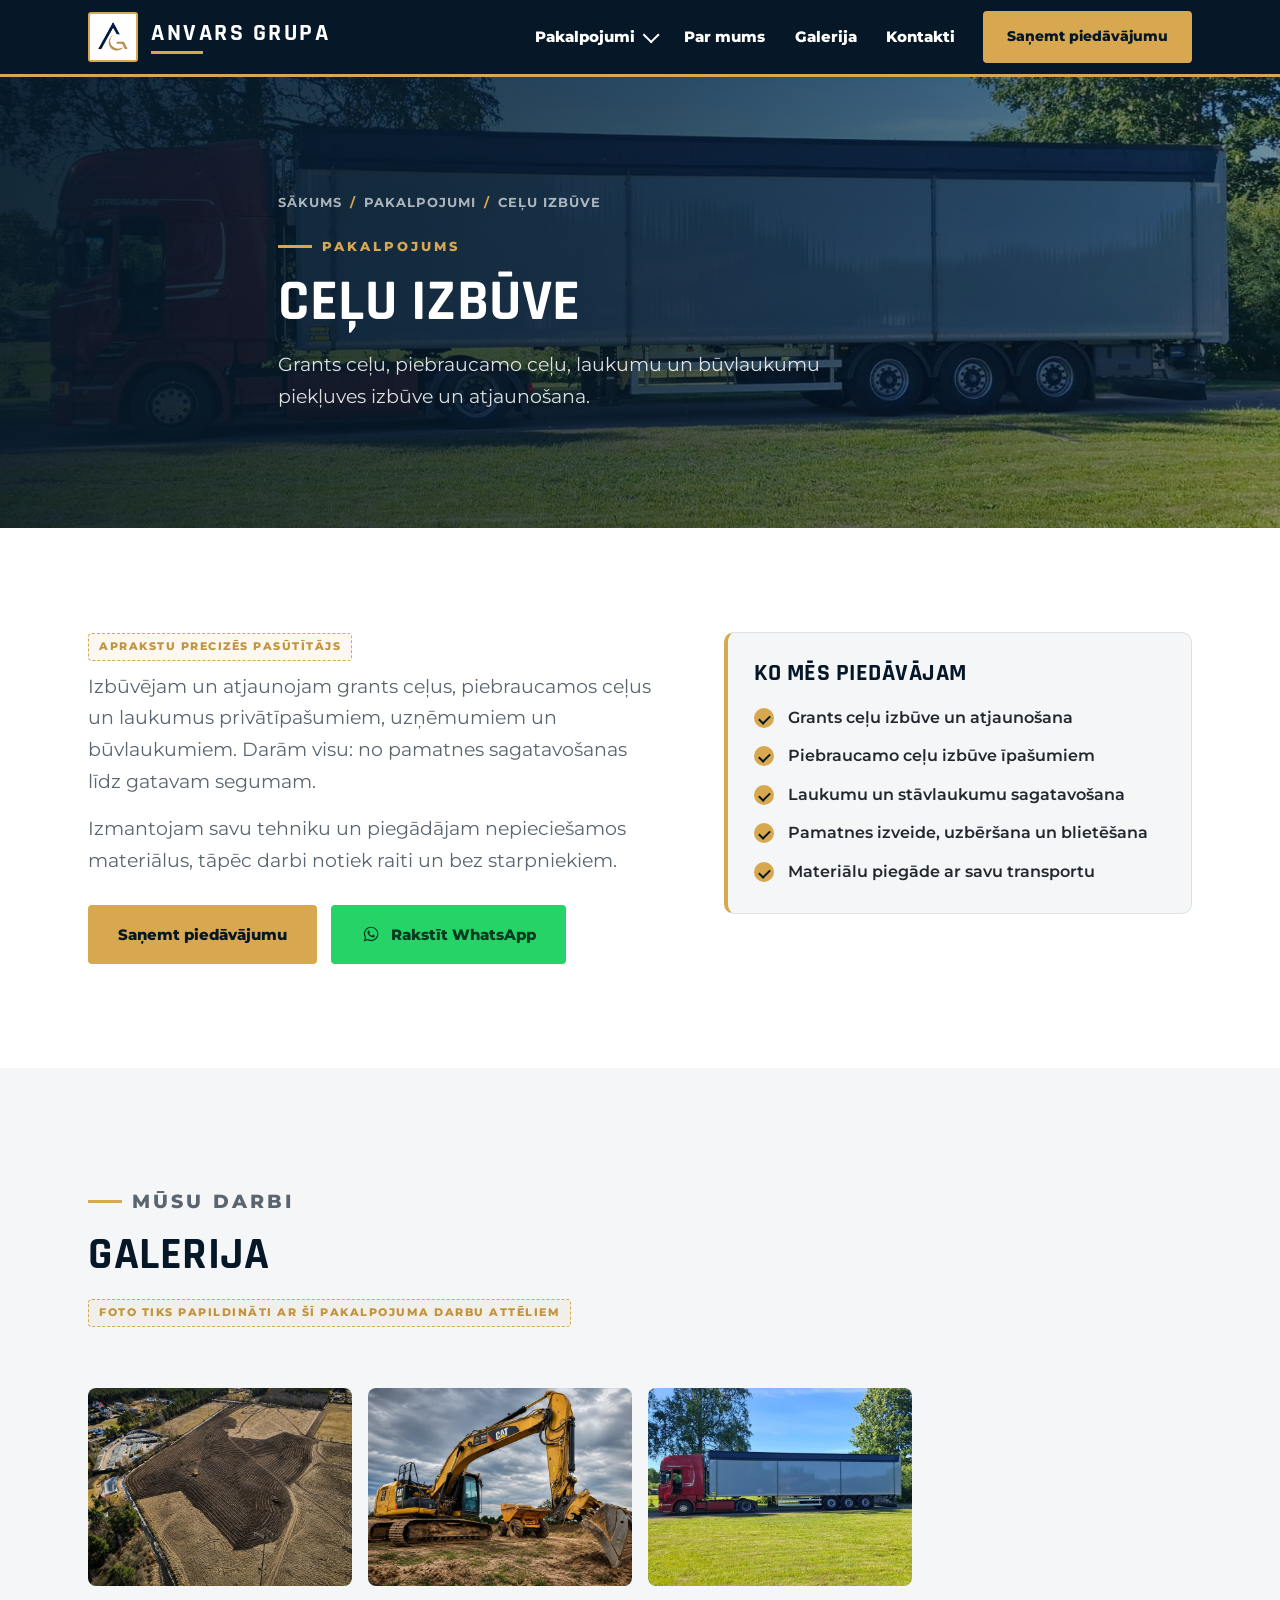
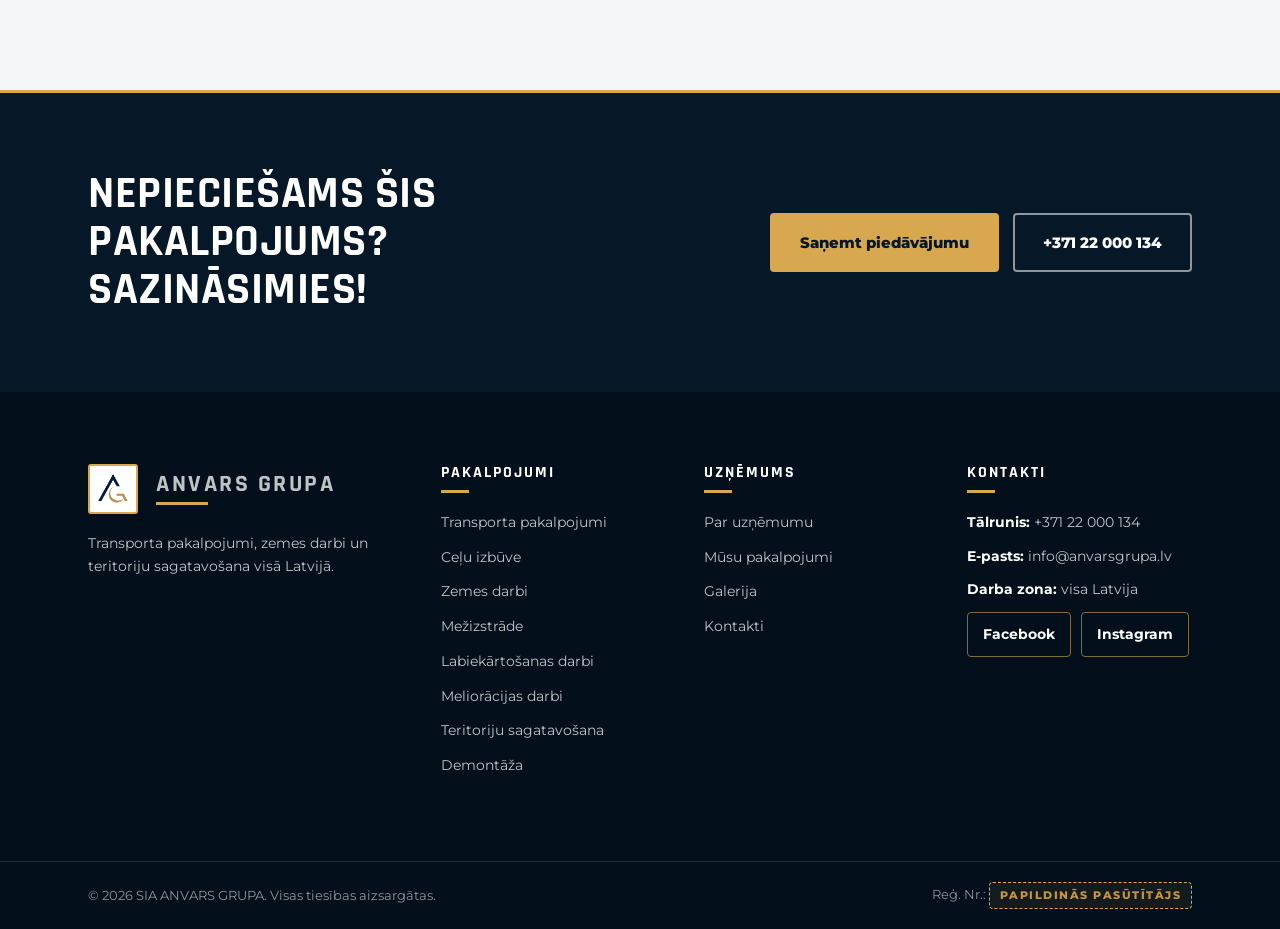
==== celu-izbuve/index.html @ 0d3af102 "Initial commit of static site" ====
<!DOCTYPE html>
<html lang="lv">
<head>
  <meta charset="UTF-8">
  <meta name="viewport" content="width=device-width, initial-scale=1.0">
  <title>Ceļu izbūve | ANVARS GRUPA</title>
  <meta name="description" content="Grants ceļu, piebraucamo ceļu, laukumu un būvlaukumu piekļuves izbūve un atjaunošana visā Latvijā. SIA ANVARS GRUPA.">

  <link rel="preconnect" href="https://fonts.googleapis.com">
  <link rel="preconnect" href="https://fonts.gstatic.com" crossorigin>
  <link href="https://fonts.googleapis.com/css2?family=Rajdhani:wght@500;600;700&family=Montserrat:wght@400;600;700;800&display=swap" rel="stylesheet">

  <link rel="stylesheet" href="../css/style.css">
  <link rel="icon" type="image/png" href="../images/opt/logo.png">
</head>
<body>

  <header class="site-header">
    <div class="container header-inner">
      <a href="../index.html" class="brand" aria-label="ANVARS GRUPA, uz sākumu">
        <span class="brand-logo-wrap">
          <img src="../images/opt/logo.png" alt="ANVARS GRUPA logotips" class="brand-logo">
        </span>
        <span class="brand-text">
          <span class="brand-name">ANVARS GRUPA</span>
          <span class="brand-line"></span>
        </span>
      </a>

      <nav class="site-nav" id="site-nav" aria-label="Galvenā navigācija">
        <ul class="nav-list">
          <li class="nav-item has-dropdown">
            <button type="button" class="nav-link dropdown-toggle" aria-expanded="false">
              Pakalpojumi <span class="chevron" aria-hidden="true"></span>
            </button>
            <ul class="dropdown">
              <li><a href="../transporta-pakalpojumi/index.html">Transporta pakalpojumi</a></li>
              <li><a href="../celu-izbuve/index.html" aria-current="page">Ceļu izbūve</a></li>
              <li><a href="../zemes-darbi/index.html">Zemes darbi</a></li>
              <li><a href="../mezizstrade/index.html">Mežizstrāde</a></li>
              <li><a href="../labiekartosanas-darbi/index.html">Labiekārtošanas darbi</a></li>
              <li><a href="../melioracijas-darbi/index.html">Meliorācijas darbi</a></li>
              <li><a href="../teritoriju-sagatavosana/index.html">Teritoriju sagatavošana</a></li>
              <li><a href="../demontaza/index.html">Demontāža</a></li>
            </ul>
          </li>
          <li class="nav-item"><a href="../index.html#par-mums" class="nav-link">Par mums</a></li>
          <li class="nav-item"><a href="../index.html#galerija" class="nav-link">Galerija</a></li>
          <li class="nav-item"><a href="../index.html#kontakti" class="nav-link">Kontakti</a></li>
          <li class="nav-item nav-cta"><a href="../index.html#kontakti" class="btn">Saņemt piedāvājumu</a></li>
        </ul>
      </nav>

      <button type="button" class="nav-toggle" aria-expanded="false" aria-controls="site-nav" aria-label="Atvērt izvēlni">
        <span class="nav-toggle-bar"></span>
        <span class="nav-toggle-bar"></span>
        <span class="nav-toggle-bar"></span>
      </button>
    </div>
  </header>


  <!-- HERO -->

  <section class="page-hero">
    <img class="page-hero-img" src="../images/opt/transports28.jpg" alt="Materiālu piegāde ceļu izbūves objektā">
    <div class="hero-overlay"></div>
    <div class="container page-hero-inner">
      <nav class="breadcrumbs" aria-label="Atrašanās vieta">
        <a href="../index.html">Sākums</a>
        <span class="sep">/</span>
        <a href="../index.html#pakalpojumi">Pakalpojumi</a>
        <span class="sep">/</span>
        <span>Ceļu izbūve</span>
      </nav>
      <p class="kicker">Pakalpojums</p>
      <h1>Ceļu izbūve</h1>
      <p class="hero-lead">Grants ceļu, piebraucamo ceļu, laukumu un būvlaukumu piekļuves izbūve un atjaunošana.</p>
    </div>
  </section>


  <!-- APRAKSTS UN PRIEKŠROCĪBAS -->

  <section class="section">
    <div class="container service-layout">
      <div class="service-text" data-reveal>
        <span class="ph-note">Aprakstu precizēs pasūtītājs</span>
          <p>Izbūvējam un atjaunojam grants ceļus, piebraucamos ceļus un laukumus privātīpašumiem, uzņēmumiem un būvlaukumiem. Darām visu: no pamatnes sagatavošanas līdz gatavam segumam.</p>
          <p>Izmantojam savu tehniku un piegādājam nepieciešamos materiālus, tāpēc darbi notiek raiti un bez starpniekiem.</p>
        <div class="hero-actions">
          <a href="../index.html#kontakti" class="btn">Saņemt piedāvājumu</a>
          <a href="https://wa.me/37122000134?text=Labdien!%20V%C4%93los%20sa%C5%86emt%20konsult%C4%81ciju%20par%20ANVARS%20GRUPA%20pakalpojumiem." class="btn btn--wa" target="_blank" rel="noopener">
            <svg viewBox="0 0 32 32" aria-hidden="true" fill="currentColor"><path d="M16.1 4.2c-6.4 0-11.6 5.2-11.6 11.5 0 2.2.6 4.2 1.7 6l-1.8 6.1 6.4-1.7c1.7 1 3.5 1.3 5.4 1.3 6.4 0 11.6-5.2 11.6-11.5S22.5 4.2 16.1 4.2zm0 21.2c-1.7 0-3.4-.5-4.8-1.3l-.4-.2-3.7 1 1-3.6-.2-.4c-1-1.6-1.4-3.4-1.4-5.2 0-5.3 4.3-9.6 9.7-9.6s9.7 4.3 9.7 9.6-4.4 9.7-9.9 9.7zm5.4-7.2c-.2-.1-1.8-.8-2-.9-.2-.1-.5-.1-.7.1-.2.4-.8 1-1 1.2-.1.2-.4.2-.6.1-.2-.1-1.2-.5-2.3-1.4-.8-.7-1.4-1.7-1.6-1.9-.1-.2 0-.5.1-.6.1-.1.2-.4.5-.5.1-.1.2-.2.4-.5.1-.1 0-.4 0-.5 0-.1-.7-1.7-1-2.3-.2-.6-.5-.5-.7-.5h-.6c-.2 0-.5.1-.7.4-.2.2-1 1-1 2.4s1 2.8 1.2 3c.1.2 2 3.2 5 4.4.7.4 1.3.5 1.7.6.7.2 1.3.1 1.8.1.6-.1 1.8-.7 2-1.4.2-.7.2-1.3.2-1.4-.1-.1-.4-.2-.6-.3z"/></svg>
            Rakstīt WhatsApp
          </a>
        </div>
      </div>

      <aside class="benefit-panel" data-reveal style="--reveal-delay: 0.12s">
        <h3>Ko mēs piedāvājam</h3>
        <ul class="benefit-list">
            <li>Grants ceļu izbūve un atjaunošana</li>
            <li>Piebraucamo ceļu izbūve īpašumiem</li>
            <li>Laukumu un stāvlaukumu sagatavošana</li>
            <li>Pamatnes izveide, uzbēršana un blietēšana</li>
            <li>Materiālu piegāde ar savu transportu</li>
        </ul>
      </aside>
    </div>
  </section>


  <!-- GALERIJA -->

  <section class="section section--light">
    <div class="container">
      <div class="section-head" data-reveal>
        <p class="kicker">Mūsu darbi</p>
        <h2>Galerija</h2>
        <p><span class="ph-note">Foto tiks papildināti ar šī pakalpojuma darbu attēliem</span></p>
      </div>
      <div class="gallery-grid" data-reveal>
        <button type="button" class="gallery-item" data-full="../images/opt/sagatavosana1.jpg">
          <img src="../images/opt/sagatavosana1-thumb.jpg" alt="Ceļu izbūve, darbu piemērs" loading="lazy">
        </button>
        <button type="button" class="gallery-item" data-full="../images/opt/raksana1.jpg">
          <img src="../images/opt/raksana1-thumb.jpg" alt="Ceļu izbūve, darbu piemērs" loading="lazy">
        </button>
        <button type="button" class="gallery-item" data-full="../images/opt/transports28.jpg">
          <img src="../images/opt/transports28-thumb.jpg" alt="Ceļu izbūve, darbu piemērs" loading="lazy">
        </button>
      </div>
    </div>
  </section>


  <!-- CTA -->

  <section class="cta-band">
    <div class="container cta-inner">
      <h2>Nepieciešams šis pakalpojums? Sazināsimies!</h2>
      <div class="hero-actions">
        <a href="../index.html#kontakti" class="btn">Saņemt piedāvājumu</a>
        <a href="tel:+37122000134" class="btn btn--outline">+371&nbsp;22&nbsp;000&nbsp;134</a>
      </div>
    </div>
  </section>


  <footer class="site-footer">
    <div class="container footer-grid">

      <div class="footer-col footer-brand">
        <a href="../index.html" class="brand" aria-label="ANVARS GRUPA, uz sākumu">
          <span class="brand-logo-wrap">
            <img src="../images/opt/logo.png" alt="ANVARS GRUPA logotips" class="brand-logo">
          </span>
          <span class="brand-text">
            <span class="brand-name">ANVARS GRUPA</span>
            <span class="brand-line"></span>
          </span>
        </a>
        <p>Transporta pakalpojumi, zemes darbi un teritoriju sagatavošana visā Latvijā.</p>
      </div>

      <div class="footer-col">
        <h3>Pakalpojumi</h3>
        <a href="../transporta-pakalpojumi/index.html">Transporta pakalpojumi</a>
        <a href="../celu-izbuve/index.html">Ceļu izbūve</a>
        <a href="../zemes-darbi/index.html">Zemes darbi</a>
        <a href="../mezizstrade/index.html">Mežizstrāde</a>
        <a href="../labiekartosanas-darbi/index.html">Labiekārtošanas darbi</a>
        <a href="../melioracijas-darbi/index.html">Meliorācijas darbi</a>
        <a href="../teritoriju-sagatavosana/index.html">Teritoriju sagatavošana</a>
        <a href="../demontaza/index.html">Demontāža</a>
      </div>

      <div class="footer-col">
        <h3>Uzņēmums</h3>
        <a href="../index.html#par-mums">Par uzņēmumu</a>
        <a href="../index.html#pakalpojumi">Mūsu pakalpojumi</a>
        <a href="../index.html#galerija">Galerija</a>
        <a href="../index.html#kontakti">Kontakti</a>
      </div>

      <div class="footer-col">
        <h3>Kontakti</h3>
        <p><strong>Tālrunis:</strong> <a href="tel:+37122000134">+371&nbsp;22&nbsp;000&nbsp;134</a></p>
        <p><strong>E-pasts:</strong> <a href="mailto:info@anvarsgrupa.lv">info@anvarsgrupa.lv</a></p>
        <p><strong>Darba zona:</strong> visa Latvija</p>
        <div class="social-links">
          <a href="https://www.facebook.com/" target="_blank" rel="noopener">Facebook</a>
          <a href="https://www.instagram.com/" target="_blank" rel="noopener">Instagram</a>
        </div>
      </div>

    </div>

    <div class="footer-bottom">
      <div class="container footer-bottom-inner">
        <p>© <span data-year>2026</span> SIA ANVARS GRUPA. Visas tiesības aizsargātas.</p>
        <p>Reģ. Nr.: <span class="ph-note">Papildinās pasūtītājs</span></p>
      </div>
    </div>
  </footer>

  <script src="../js/main.js" defer></script>
</body>
</html>
---- css/style.css ----
/* =====================================================
   ANVARS GRUPA — stils v2 (2026, 1. iterācija)
   Mobilais vispirms; brekpointi: 640px, 900px, 1200px
   ===================================================== */

/* =====================================================
   1. MAINĪGIE UN PAMATA UZSTĀDĪJUMI
   ===================================================== */

:root {
  --blue: #061827;
  --blue-800: #0a2236;
  --blue-700: #0e2c46;
  --dark-blue: #03101b;
  --blue-rgb: 6, 24, 39;
  --yellow: #d7a84f;
  --yellow-dark: #c2943f;
  --yellow-rgb: 215, 168, 79;
  --white: #ffffff;
  --text: #22282e;
  --text-muted: #5b6570;
  --light-bg: #f4f6f7;
  --border: #dde2e6;
  --wa-green: #25d366;

  --font-display: "Rajdhani", Arial, sans-serif;
  --font-body: "Montserrat", Arial, sans-serif;

  --fs-h1: clamp(2.3rem, 1.4rem + 4.5vw, 4.4rem);
  --fs-h2: clamp(1.7rem, 1.2rem + 2.4vw, 2.8rem);
  --fs-h3: clamp(1.15rem, 1rem + 0.8vw, 1.5rem);
  --fs-lead: clamp(1rem, 0.95rem + 0.35vw, 1.2rem);

  --space-section: clamp(64px, 5vw + 40px, 110px);
  --header-h: 74px;
  --radius: 10px;
  --shadow-card: 0 10px 30px rgba(6, 24, 39, 0.12);
  --shadow-card-hover: 0 18px 44px rgba(6, 24, 39, 0.22);
  --ease: cubic-bezier(0.22, 0.7, 0.3, 1);
}

* {
  margin: 0;
  padding: 0;
  box-sizing: border-box;
}

html {
  scroll-behavior: smooth;
  scroll-padding-top: calc(var(--header-h) + 12px);
}

body {
  font-family: var(--font-body);
  color: var(--text);
  background: var(--white);
  line-height: 1.65;
  -webkit-font-smoothing: antialiased;
}

body.menu-locked {
  overflow: hidden;
}

img,
video {
  max-width: 100%;
  display: block;
}

a {
  text-decoration: none;
  color: inherit;
}

button {
  font-family: inherit;
  cursor: pointer;
}

h1, h2, h3, h4 {
  font-family: var(--font-display);
  line-height: 1.08;
  text-transform: uppercase;
  letter-spacing: 0.5px;
  font-weight: 700;
}

.container {
  width: 100%;
  max-width: 1200px;
  margin-inline: auto;
  padding-inline: clamp(20px, 5vw, 48px);
}

/* Sadaļu kopīgais ritms */

.section {
  padding-block: var(--space-section);
}

.section--light {
  background: var(--light-bg);
}

.section--dark {
  background: var(--blue);
  color: var(--white);
}

.section-head {
  max-width: 720px;
  margin-bottom: clamp(34px, 4vw, 56px);
}

.section-head.center {
  margin-inline: auto;
  text-align: center;
}

.kicker {
  display: inline-flex;
  align-items: center;
  gap: 10px;
  color: var(--yellow);
  font-weight: 800;
  font-size: 0.8rem;
  text-transform: uppercase;
  letter-spacing: 3px;
  margin-bottom: 14px;
}

.kicker::before {
  content: "";
  width: 34px;
  height: 3px;
  background: var(--yellow);
  flex-shrink: 0;
}

.section-head.center .kicker::after {
  content: "";
  width: 34px;
  height: 3px;
  background: var(--yellow);
  flex-shrink: 0;
}

.section-head h2 {
  font-size: var(--fs-h2);
  color: var(--blue);
}

.section--dark .section-head h2 {
  color: var(--white);
}

.section-head p {
  margin-top: 14px;
  color: var(--text-muted);
  font-size: var(--fs-lead);
}

.section--dark .section-head p {
  color: rgba(255, 255, 255, 0.75);
}

/* Vietturis — teksts, ko aizstās ar gala saturu */

.ph-note {
  display: inline-block;
  border: 1px dashed var(--yellow);
  color: var(--yellow-dark);
  background: rgba(var(--yellow-rgb), 0.08);
  font-size: 0.68rem;
  font-weight: 800;
  letter-spacing: 1.5px;
  text-transform: uppercase;
  padding: 4px 10px;
  border-radius: 4px;
  margin-bottom: 10px;
}

.section--dark .ph-note {
  color: var(--yellow);
}


/* =====================================================
   2. POGAS
   ===================================================== */

.btn {
  display: inline-flex;
  align-items: center;
  justify-content: center;
  gap: 10px;
  background: var(--yellow);
  color: var(--blue);
  font-weight: 800;
  font-size: 0.95rem;
  padding: 15px 28px;
  border: 2px solid var(--yellow);
  border-radius: 4px;
  transition: background 0.25s var(--ease), border-color 0.25s var(--ease),
    color 0.25s var(--ease), transform 0.25s var(--ease);
}

.btn:hover {
  background: var(--yellow-dark);
  border-color: var(--yellow-dark);
  transform: translateY(-2px);
}

.btn--outline {
  background: transparent;
  color: var(--white);
  border-color: rgba(255, 255, 255, 0.55);
}

.btn--outline:hover {
  background: rgba(255, 255, 255, 0.1);
  border-color: var(--white);
  color: var(--white);
}

.btn--wa {
  background: var(--wa-green);
  border-color: var(--wa-green);
  color: #063b22;
}

.btn--wa:hover {
  background: #1fbd5a;
  border-color: #1fbd5a;
}

.btn svg {
  width: 20px;
  height: 20px;
  flex-shrink: 0;
}


/* =====================================================
   3. GALVENE UN NAVIGĀCIJA
   ===================================================== */

.site-header {
  position: sticky;
  top: 0;
  z-index: 900;
  background: var(--blue);
  border-bottom: 3px solid var(--yellow);
  transition: box-shadow 0.3s var(--ease);
}

.site-header.is-scrolled {
  box-shadow: 0 10px 30px rgba(3, 16, 27, 0.45);
}

.header-inner {
  display: flex;
  align-items: center;
  justify-content: space-between;
  gap: 20px;
  min-height: var(--header-h);
}

.brand {
  display: flex;
  align-items: center;
  gap: 13px;
  color: var(--white);
  flex-shrink: 0;
}

.brand-logo-wrap {
  width: 50px;
  height: 50px;
  background: var(--white);
  border: 2px solid var(--yellow);
  border-radius: 3px;
  padding: 6px;
  display: flex;
  align-items: center;
  justify-content: center;
  flex-shrink: 0;
}

.brand-logo {
  width: 100%;
  height: 100%;
  object-fit: contain;
}

.brand-text {
  display: flex;
  flex-direction: column;
  line-height: 1;
}

.brand-name {
  font-family: var(--font-display);
  font-weight: 700;
  font-size: clamp(1.2rem, 4vw, 1.5rem);
  letter-spacing: 2.5px;
  white-space: nowrap;
}

.brand-line {
  width: 52px;
  height: 3px;
  background: var(--yellow);
  margin-top: 6px;
  transition: width 0.3s var(--ease);
}

.brand:hover .brand-line {
  width: 100%;
}

/* Hamburgera poga (redzama tikai mobilajā) */

.nav-toggle {
  display: inline-flex;
  flex-direction: column;
  justify-content: center;
  gap: 6px;
  width: 48px;
  height: 48px;
  padding: 12px 10px;
  background: transparent;
  border: 2px solid rgba(255, 255, 255, 0.25);
  border-radius: 4px;
}

.nav-toggle-bar {
  display: block;
  width: 100%;
  height: 2.5px;
  background: var(--white);
  border-radius: 2px;
  transition: transform 0.3s var(--ease), opacity 0.2s;
}

.nav-toggle[aria-expanded="true"] .nav-toggle-bar:nth-child(1) {
  transform: translateY(8.5px) rotate(45deg);
}

.nav-toggle[aria-expanded="true"] .nav-toggle-bar:nth-child(2) {
  opacity: 0;
}

.nav-toggle[aria-expanded="true"] .nav-toggle-bar:nth-child(3) {
  transform: translateY(-8.5px) rotate(-45deg);
}

/* Navigācija — mobilajā: pilnekrāna panelis zem galvenes */

.site-nav {
  position: fixed;
  inset: var(--header-h) 0 0 0;
  background: var(--dark-blue);
  padding: 28px clamp(20px, 6vw, 48px) 48px;
  overflow-y: auto;
  transform: translateX(100%);
  visibility: hidden;
  transition: transform 0.35s var(--ease), visibility 0.35s;
  z-index: 890;
}

.site-nav.is-open {
  transform: translateX(0);
  visibility: visible;
}

.nav-list {
  list-style: none;
  display: flex;
  flex-direction: column;
}

.nav-item {
  border-bottom: 1px solid rgba(255, 255, 255, 0.1);
}

.nav-link {
  display: flex;
  align-items: center;
  justify-content: space-between;
  width: 100%;
  padding: 17px 2px;
  background: none;
  border: none;
  color: var(--white);
  font-family: var(--font-body);
  font-weight: 800;
  font-size: 1rem;
  text-align: left;
  transition: color 0.2s;
}

.nav-link:hover {
  color: var(--yellow);
}

.dropdown-toggle .chevron {
  width: 12px;
  height: 12px;
  border-right: 2.5px solid currentColor;
  border-bottom: 2.5px solid currentColor;
  transform: rotate(45deg) translateY(-3px);
  transition: transform 0.25s var(--ease);
  flex-shrink: 0;
}

.nav-item.is-open > .dropdown-toggle .chevron {
  transform: rotate(225deg) translateY(-2px);
}

.dropdown {
  list-style: none;
  overflow: hidden;
  max-height: 0;
  transition: max-height 0.35s var(--ease);
}

.nav-item.is-open > .dropdown {
  max-height: 620px;
}

.dropdown a {
  display: block;
  padding: 12px 16px;
  color: rgba(255, 255, 255, 0.82);
  font-size: 0.92rem;
  font-weight: 600;
  border-left: 2px solid rgba(var(--yellow-rgb), 0.4);
  margin-left: 4px;
  transition: color 0.2s, border-color 0.2s, background 0.2s;
}

.dropdown a:hover {
  color: var(--yellow);
  border-left-color: var(--yellow);
}

.nav-cta {
  border-bottom: none;
  padding-top: 24px;
}

.nav-cta .btn {
  width: 100%;
}

/* Navigācija — darbvirsmas versija */

@media (min-width: 900px) {
  .nav-toggle {
    display: none;
  }

  .site-nav {
    position: static;
    inset: auto;
    background: none;
    padding: 0;
    overflow: visible;
    transform: none;
    visibility: visible;
    transition: none;
  }

  .nav-list {
    flex-direction: row;
    align-items: center;
    gap: clamp(14px, 2vw, 30px);
  }

  .nav-item {
    border-bottom: none;
    position: relative;
  }

  .nav-link {
    width: auto;
    padding: 10px 2px;
    font-size: 0.93rem;
    gap: 8px;
    position: relative;
  }

  .nav-link::after {
    content: "";
    position: absolute;
    left: 0;
    bottom: 2px;
    width: 100%;
    height: 2px;
    background: var(--yellow);
    transform: scaleX(0);
    transform-origin: left;
    transition: transform 0.25s var(--ease);
  }

  .nav-link:hover::after,
  .nav-item.is-open > .nav-link::after {
    transform: scaleX(1);
  }

  .dropdown {
    position: absolute;
    top: calc(100% + 10px);
    left: -18px;
    min-width: 280px;
    max-height: none;
    background: var(--blue-800);
    border-top: 3px solid var(--yellow);
    border-radius: 0 0 var(--radius) var(--radius);
    box-shadow: 0 22px 44px rgba(3, 16, 27, 0.45);
    padding: 10px 0;
    opacity: 0;
    visibility: hidden;
    transform: translateY(8px);
    transition: opacity 0.22s var(--ease), transform 0.22s var(--ease), visibility 0.22s;
    overflow: visible;
  }

  .nav-item.is-open > .dropdown,
  .nav-item:hover > .dropdown,
  .nav-item:focus-within > .dropdown {
    opacity: 1;
    visibility: visible;
    transform: translateY(0);
  }

  .dropdown a {
    padding: 11px 22px;
    margin: 0;
    border-left: 3px solid transparent;
    white-space: nowrap;
  }

  .dropdown a:hover {
    background: rgba(var(--yellow-rgb), 0.12);
  }

  .nav-cta {
    padding-top: 0;
  }

  .nav-cta .btn {
    width: auto;
    padding: 12px 22px;
    font-size: 0.88rem;
  }
}


/* =====================================================
   4. SĀKUMLAPAS HERO
   ===================================================== */

.hero {
  position: relative;
  min-height: calc(100svh - var(--header-h));
  display: flex;
  align-items: center;
  background: var(--blue);
  color: var(--white);
  overflow: hidden;
}

.hero-media {
  position: absolute;
  inset: 0;
  width: 100%;
  height: 100%;
  object-fit: cover;
  z-index: 1;
}

.hero-overlay {
  position: absolute;
  inset: 0;
  z-index: 2;
  background:
    linear-gradient(
      100deg,
      rgba(var(--blue-rgb), 0.93) 0%,
      rgba(var(--blue-rgb), 0.72) 48%,
      rgba(var(--blue-rgb), 0.42) 100%
    );
}

.hero-inner {
  position: relative;
  z-index: 3;
  padding-block: clamp(70px, 10vh, 130px);
}

.hero-content {
  max-width: 780px;
}

.hero h1 {
  font-size: var(--fs-h1);
  margin: 6px 0 20px;
}

.hero h1 .accent {
  color: var(--yellow);
}

.hero-lead {
  font-size: var(--fs-lead);
  max-width: 560px;
  color: rgba(255, 255, 255, 0.86);
  margin-bottom: 34px;
}

.hero-actions {
  display: flex;
  flex-wrap: wrap;
  gap: 14px;
}

/* Ritināšanas norāde */

.hero-scroll {
  position: absolute;
  left: 50%;
  bottom: 26px;
  transform: translateX(-50%);
  z-index: 3;
  width: 26px;
  height: 42px;
  border: 2px solid rgba(255, 255, 255, 0.5);
  border-radius: 14px;
  display: none;
}

.hero-scroll::after {
  content: "";
  position: absolute;
  left: 50%;
  top: 8px;
  width: 4px;
  height: 8px;
  margin-left: -2px;
  border-radius: 2px;
  background: var(--yellow);
  animation: scroll-hint 1.8s infinite var(--ease);
}

@keyframes scroll-hint {
  0% { transform: translateY(0); opacity: 1; }
  70% { transform: translateY(14px); opacity: 0; }
  100% { transform: translateY(0); opacity: 0; }
}

@media (min-width: 900px) {
  .hero-scroll {
    display: block;
  }
}


/* =====================================================
   5. STATISTIKAS JOSLA
   ===================================================== */

.stats-band {
  background: var(--dark-blue);
  color: var(--white);
  border-top: 1px solid rgba(255, 255, 255, 0.06);
}

.stats-grid {
  display: grid;
  grid-template-columns: repeat(2, 1fr);
  gap: 30px 20px;
  padding-block: clamp(38px, 5vw, 60px);
}

.stat {
  text-align: center;
  position: relative;
}

.stat-num {
  display: block;
  font-family: var(--font-display);
  font-weight: 700;
  font-size: clamp(2.1rem, 1.6rem + 2.4vw, 3.4rem);
  color: var(--yellow);
  line-height: 1;
}

.stat-label {
  display: block;
  margin-top: 10px;
  font-size: 0.82rem;
  font-weight: 700;
  line-height: 1.4;
  text-transform: uppercase;
  letter-spacing: 1.6px;
  color: rgba(255, 255, 255, 0.7);
}

/* Viettura zīmīte savā rindā zem paraksta, nevis tam blakus */

.stat-label .ph-note {
  display: block;
  width: fit-content;
  margin: 10px auto 0;
}

@media (min-width: 900px) {
  .stats-grid {
    grid-template-columns: repeat(4, 1fr);
  }

  .stat + .stat::before {
    content: "";
    position: absolute;
    left: -10px;
    top: 6px;
    bottom: 6px;
    width: 1px;
    background: rgba(255, 255, 255, 0.12);
  }
}


/* =====================================================
   6. PAKALPOJUMU KARTĪTES
   ===================================================== */

.services-grid {
  display: grid;
  grid-template-columns: 1fr;
  gap: 26px;
}

@media (min-width: 640px) {
  .services-grid {
    grid-template-columns: repeat(2, 1fr);
  }
}

@media (min-width: 1200px) {
  .services-grid {
    grid-template-columns: repeat(4, 1fr);
  }
}

.service-card {
  position: relative;
  display: flex;
  flex-direction: column;
  background: var(--white);
  border: 1px solid var(--border);
  border-radius: var(--radius);
  overflow: hidden;
  box-shadow: var(--shadow-card);
  transition: transform 0.3s var(--ease), box-shadow 0.3s var(--ease),
    border-color 0.3s var(--ease);
}

.service-card:hover {
  transform: translateY(-6px);
  box-shadow: var(--shadow-card-hover);
  border-color: rgba(var(--yellow-rgb), 0.7);
}

.card-media {
  position: relative;
  aspect-ratio: 16 / 10;
  overflow: hidden;
  background: var(--blue-800);
}

.card-media img {
  width: 100%;
  height: 100%;
  object-fit: cover;
  transition: transform 0.45s var(--ease), filter 0.45s var(--ease);
  filter: saturate(0.95) brightness(0.94);
}

.service-card:hover .card-media img {
  transform: scale(1.06);
  filter: saturate(1.05) brightness(1);
}

.card-num {
  position: absolute;
  top: 10px;
  left: 14px;
  z-index: 2;
  font-family: var(--font-display);
  font-weight: 700;
  font-size: 1rem;
  letter-spacing: 2px;
  color: var(--white);
  background: rgba(var(--blue-rgb), 0.72);
  border-left: 3px solid var(--yellow);
  padding: 4px 10px;
  border-radius: 3px;
}

.card-body {
  display: flex;
  flex-direction: column;
  flex: 1;
  padding: 22px 22px 24px;
}

.card-body h3 {
  font-size: var(--fs-h3);
  color: var(--blue);
  margin-bottom: 10px;
}

.card-body p {
  font-size: 0.92rem;
  color: var(--text-muted);
  margin-bottom: 18px;
}

.card-link {
  margin-top: auto;
  display: inline-flex;
  align-items: center;
  gap: 8px;
  width: fit-content;
  font-weight: 800;
  font-size: 0.88rem;
  text-transform: uppercase;
  letter-spacing: 1px;
  color: var(--blue);
  border-bottom: 2px solid var(--yellow);
  padding-bottom: 4px;
  transition: color 0.2s, gap 0.25s var(--ease);
}

.card-link .arrow {
  transition: transform 0.25s var(--ease);
}

.service-card:hover .card-link {
  color: var(--yellow-dark);
}

.service-card:hover .card-link .arrow {
  transform: translateX(4px);
}

/* Kartītes saite pāri visai kartītei */

.card-cover-link {
  position: absolute;
  inset: 0;
  z-index: 3;
}


/* =====================================================
   7. PROCESS — KĀ MĒS STRĀDĀJAM
   ===================================================== */

.process-grid {
  display: grid;
  grid-template-columns: 1fr;
  gap: 34px;
  counter-reset: step;
}

@media (min-width: 900px) {
  .process-grid {
    grid-template-columns: repeat(3, 1fr);
    gap: 44px;
  }
}

.process-step {
  position: relative;
  padding-top: 18px;
}

.step-num {
  font-family: var(--font-display);
  font-weight: 700;
  font-size: clamp(3rem, 2.4rem + 2.5vw, 4.6rem);
  line-height: 1;
  color: transparent;
  -webkit-text-stroke: 2px rgba(var(--yellow-rgb), 0.85);
  display: block;
  margin-bottom: 12px;
}

.process-step h3 {
  font-size: var(--fs-h3);
  color: var(--white);
  margin-bottom: 10px;
}

.process-step p {
  color: rgba(255, 255, 255, 0.72);
  font-size: 0.94rem;
}


/* =====================================================
   8. PAR MUMS
   ===================================================== */

.about-grid {
  display: grid;
  grid-template-columns: 1fr;
  gap: 40px;
  align-items: center;
}

@media (min-width: 900px) {
  .about-grid {
    grid-template-columns: 1.05fr 0.95fr;
    gap: 64px;
  }
}

.about-text h2 {
  font-size: var(--fs-h2);
  color: var(--blue);
  margin-bottom: 18px;
}

.about-text p {
  margin-bottom: 16px;
  color: var(--text-muted);
  font-size: var(--fs-lead);
}

.about-points {
  list-style: none;
  margin-top: 22px;
  display: grid;
  gap: 12px;
}

.about-points li,
.benefit-list li {
  position: relative;
  padding-left: 34px;
  font-weight: 600;
  font-size: 0.97rem;
}

.about-points li::before,
.benefit-list li::before {
  content: "";
  position: absolute;
  left: 0;
  top: 3px;
  width: 20px;
  height: 20px;
  border-radius: 50%;
  background: var(--yellow);
}

.about-points li::after,
.benefit-list li::after {
  content: "";
  position: absolute;
  left: 7px;
  top: 8px;
  width: 5px;
  height: 9px;
  border-right: 2.5px solid var(--blue);
  border-bottom: 2.5px solid var(--blue);
  transform: rotate(45deg);
}

.about-media {
  position: relative;
}

.about-media img {
  width: 100%;
  border-radius: var(--radius);
  box-shadow: var(--shadow-card-hover);
  aspect-ratio: 4 / 3;
  object-fit: cover;
}

.about-media::before {
  content: "";
  position: absolute;
  inset: 18px -18px -18px 18px;
  border: 3px solid rgba(var(--yellow-rgb), 0.55);
  border-radius: var(--radius);
  z-index: -1;
}

@media (max-width: 899px) {
  .about-media::before {
    display: none;
  }
}


/* =====================================================
   9. GALERIJA UN LIGHTBOX
   ===================================================== */

.gallery-grid {
  display: grid;
  grid-template-columns: repeat(2, 1fr);
  gap: 12px;
}

@media (min-width: 640px) {
  .gallery-grid {
    grid-template-columns: repeat(3, 1fr);
    gap: 16px;
  }
}

@media (min-width: 1200px) {
  .gallery-grid {
    grid-template-columns: repeat(4, 1fr);
  }
}

.gallery-item {
  position: relative;
  display: block;
  padding: 0;
  border: none;
  background: var(--blue-800);
  border-radius: 8px;
  overflow: hidden;
  aspect-ratio: 4 / 3;
}

.gallery-item img {
  width: 100%;
  height: 100%;
  object-fit: cover;
  transition: transform 0.4s var(--ease), filter 0.4s var(--ease);
}

.gallery-item::after {
  content: "+";
  position: absolute;
  right: 10px;
  bottom: 10px;
  width: 34px;
  height: 34px;
  display: flex;
  align-items: center;
  justify-content: center;
  background: rgba(var(--blue-rgb), 0.75);
  color: var(--yellow);
  font-size: 22px;
  font-weight: 700;
  border-radius: 4px;
  opacity: 0;
  transition: opacity 0.25s;
}

.gallery-item:hover img {
  transform: scale(1.05);
  filter: brightness(1.05);
}

.gallery-item:hover::after {
  opacity: 1;
}

/* Lightbox */

.lightbox {
  position: fixed;
  inset: 0;
  z-index: 1000;
  background: rgba(3, 16, 27, 0.94);
  display: none;
  align-items: center;
  justify-content: center;
  padding: clamp(16px, 4vw, 48px);
}

.lightbox.is-open {
  display: flex;
}

.lightbox img {
  max-width: 100%;
  max-height: calc(100vh - 120px);
  border-radius: 6px;
  box-shadow: 0 30px 80px rgba(0, 0, 0, 0.6);
}

.lightbox-btn {
  position: absolute;
  z-index: 2;
  width: 48px;
  height: 48px;
  display: flex;
  align-items: center;
  justify-content: center;
  background: rgba(255, 255, 255, 0.08);
  border: 1px solid rgba(255, 255, 255, 0.25);
  border-radius: 6px;
  color: var(--white);
  font-size: 22px;
  line-height: 1;
  transition: background 0.2s, border-color 0.2s;
}

.lightbox-btn:hover {
  background: rgba(var(--yellow-rgb), 0.25);
  border-color: var(--yellow);
}

.lightbox-close {
  top: 18px;
  right: 18px;
}

.lightbox-prev {
  left: 12px;
  top: 50%;
  transform: translateY(-50%);
}

.lightbox-next {
  right: 12px;
  top: 50%;
  transform: translateY(-50%);
}

.lightbox-count {
  position: absolute;
  bottom: 20px;
  left: 50%;
  transform: translateX(-50%);
  color: rgba(255, 255, 255, 0.75);
  font-size: 0.85rem;
  font-weight: 700;
  letter-spacing: 2px;
}


/* =====================================================
   10. KONTAKTU KARTES
   ===================================================== */

.contact-grid {
  display: grid;
  grid-template-columns: 1fr;
  gap: 20px;
}

@media (min-width: 900px) {
  .contact-grid {
    grid-template-columns: repeat(3, 1fr);
    gap: 26px;
  }
}

.contact-card {
  position: relative;
  display: flex;
  flex-direction: column;
  align-items: flex-start;
  gap: 6px;
  background: var(--white);
  border: 1px solid var(--border);
  border-top: 4px solid var(--yellow);
  border-radius: var(--radius);
  padding: 28px 26px;
  box-shadow: var(--shadow-card);
  transition: transform 0.35s var(--ease);
}

/* Ēna atsevišķā slānī, lai tā vienmērīgi parādās un pazūd */

.contact-card::before {
  content: "";
  position: absolute;
  top: -4px;
  right: -1px;
  bottom: -1px;
  left: -1px;
  border-radius: inherit;
  box-shadow: var(--shadow-card-hover);
  opacity: 0;
  pointer-events: none;
  transition: opacity 0.35s var(--ease);
}

.contact-card:hover,
.contact-card:focus-visible {
  transform: translateY(-5px);
}

.contact-card:hover::before,
.contact-card:focus-visible::before {
  opacity: 1;
}

.contact-card--wa {
  border-top-color: var(--wa-green);
}

.contact-icon {
  width: 52px;
  height: 52px;
  display: flex;
  align-items: center;
  justify-content: center;
  border-radius: 8px;
  background: rgba(var(--yellow-rgb), 0.14);
  margin-bottom: 10px;
}

.contact-card--wa .contact-icon {
  background: rgba(37, 211, 102, 0.14);
}

.contact-icon svg {
  width: 26px;
  height: 26px;
}

.contact-card h3 {
  font-size: 1.15rem;
  color: var(--blue);
}

.contact-card .contact-value {
  font-weight: 800;
  font-size: 1.05rem;
  color: var(--blue);
  word-break: break-word;
}

.contact-card p {
  font-size: 0.88rem;
  color: var(--text-muted);
}

.contact-card .card-link {
  margin-top: 14px;
}


/* =====================================================
   11. CTA JOSLA (apakšlapās un sākumlapā)
   ===================================================== */

.cta-band {
  background:
    linear-gradient(100deg, rgba(var(--blue-rgb), 0.94) 30%, rgba(var(--blue-rgb), 0.78)),
    var(--blue);
  background-size: cover;
  background-position: center;
  color: var(--white);
  padding-block: clamp(54px, 6vw, 84px);
  border-top: 3px solid var(--yellow);
}

.cta-inner {
  display: flex;
  flex-direction: column;
  gap: 24px;
  align-items: flex-start;
}

@media (min-width: 900px) {
  .cta-inner {
    flex-direction: row;
    align-items: center;
    justify-content: space-between;
  }
}

.cta-inner h2 {
  font-size: var(--fs-h2);
  max-width: 560px;
}

.cta-inner .hero-actions {
  flex-shrink: 0;
}


/* =====================================================
   12. APAKŠLAPU HERO (pakalpojumu lapas)
   ===================================================== */

.page-hero {
  position: relative;
  background: var(--blue);
  color: var(--white);
  overflow: hidden;
}

.page-hero-img {
  position: absolute;
  inset: 0;
  width: 100%;
  height: 100%;
  object-fit: cover;
  z-index: 1;
}

.page-hero .hero-overlay {
  z-index: 2;
}

.page-hero-inner {
  position: relative;
  z-index: 3;
  padding-block: clamp(64px, 9vw, 120px);
  max-width: 820px;
}

.breadcrumbs {
  display: flex;
  flex-wrap: wrap;
  gap: 8px;
  font-size: 0.82rem;
  font-weight: 700;
  letter-spacing: 1px;
  text-transform: uppercase;
  color: rgba(255, 255, 255, 0.65);
  margin-bottom: 16px;
}

.breadcrumbs a:hover {
  color: var(--yellow);
}

.breadcrumbs .sep {
  color: var(--yellow);
}

.page-hero h1 {
  font-size: clamp(2rem, 1.4rem + 3.4vw, 3.6rem);
}

.page-hero .hero-lead {
  margin-top: 16px;
  margin-bottom: 0;
}

/* Apakšlapu saturs */

.service-layout {
  display: grid;
  grid-template-columns: 1fr;
  gap: 44px;
}

@media (min-width: 900px) {
  .service-layout {
    grid-template-columns: 1.1fr 0.9fr;
    gap: 64px;
    align-items: start;
  }
}

.service-text p {
  margin-bottom: 16px;
  color: var(--text-muted);
  font-size: var(--fs-lead);
}

.service-text .hero-actions {
  margin-top: 28px;
}

.service-video {
  margin-top: 26px;
}

.service-video video {
  width: 100%;
  border-radius: var(--radius);
  box-shadow: var(--shadow-card);
}

.benefit-panel {
  background: var(--light-bg);
  border: 1px solid var(--border);
  border-left: 4px solid var(--yellow);
  border-radius: var(--radius);
  padding: 28px 26px;
}

.benefit-panel h3 {
  font-size: var(--fs-h3);
  color: var(--blue);
  margin-bottom: 18px;
}

.benefit-list {
  list-style: none;
  display: grid;
  gap: 13px;
}


/* =====================================================
   13. KĀJENE
   ===================================================== */

.site-footer {
  background: var(--dark-blue);
  color: var(--white);
}

.footer-grid {
  display: grid;
  grid-template-columns: 1fr;
  gap: 38px;
  padding-block: clamp(48px, 6vw, 72px);
}

@media (min-width: 640px) {
  .footer-grid {
    grid-template-columns: repeat(2, 1fr);
  }
}

@media (min-width: 1200px) {
  .footer-grid {
    grid-template-columns: 1.4fr 1fr 1fr 1fr;
  }
}

/* Zīmola saitei kājenē jāatgūst rindas izkārtojums —
   `.footer-col a { display: block }` to pārraksta */

.footer-brand .brand {
  display: flex;
  align-items: center;
  gap: 18px;
  margin-bottom: 0;
  width: fit-content;
}

.footer-brand .brand:hover {
  transform: none;
}

.footer-brand p {
  margin-top: 18px;
  color: rgba(255, 255, 255, 0.65);
  font-size: 0.9rem;
  max-width: 300px;
}

.footer-col h3 {
  font-size: 1rem;
  letter-spacing: 2px;
  margin-bottom: 18px;
}

.footer-col h3::after {
  content: "";
  display: block;
  width: 28px;
  height: 3px;
  background: var(--yellow);
  margin-top: 9px;
}

.footer-col a {
  display: block;
  color: rgba(255, 255, 255, 0.75);
  margin-bottom: 11px;
  font-size: 0.9rem;
  transition: color 0.2s, transform 0.2s var(--ease);
}

.footer-col a:hover {
  color: var(--yellow);
  transform: translateX(3px);
}

.footer-col p {
  margin-bottom: 10px;
  font-size: 0.9rem;
  color: rgba(255, 255, 255, 0.75);
}

.footer-col p strong {
  color: var(--white);
}

.footer-col p a {
  display: inline;
  margin-bottom: 0;
}

.social-links {
  display: flex;
  flex-wrap: wrap;
  gap: 10px;
}

.social-links a {
  display: inline-flex;
  padding: 10px 15px;
  border: 1px solid rgba(var(--yellow-rgb), 0.6);
  border-radius: 4px;
  color: var(--white);
  font-size: 0.85rem;
  font-weight: 700;
  margin-bottom: 0;
}

.social-links a:hover {
  background: var(--yellow);
  color: var(--blue);
  transform: none;
}

.footer-bottom {
  border-top: 1px solid rgba(255, 255, 255, 0.12);
  padding-block: 20px;
  font-size: 0.82rem;
  color: rgba(255, 255, 255, 0.55);
}

.footer-bottom-inner {
  display: flex;
  flex-wrap: wrap;
  align-items: center;
  gap: 10px 24px;
  justify-content: space-between;
}

/* Abas rindas vienā līnijā, arī kad blakus ir viettura zīmīte */

.footer-bottom-inner p {
  margin: 0;
  line-height: 1.6;
}

.footer-bottom .ph-note {
  margin-bottom: 0;
  vertical-align: middle;
}


/* =====================================================
   14. ATKLĀŠANĀS ANIMĀCIJAS
   ===================================================== */

[data-reveal] {
  opacity: 0;
  transform: translateY(26px);
  transition: opacity 0.7s var(--ease), transform 0.7s var(--ease);
  transition-delay: var(--reveal-delay, 0s);
}

[data-reveal].is-visible {
  opacity: 1;
  transform: none;
}

@media (prefers-reduced-motion: reduce) {
  html {
    scroll-behavior: auto;
  }

  [data-reveal] {
    opacity: 1;
    transform: none;
    transition: none;
  }

  .hero-scroll::after {
    animation: none;
  }

  * {
    transition-duration: 0.01ms !important;
    animation-duration: 0.01ms !important;
  }
}
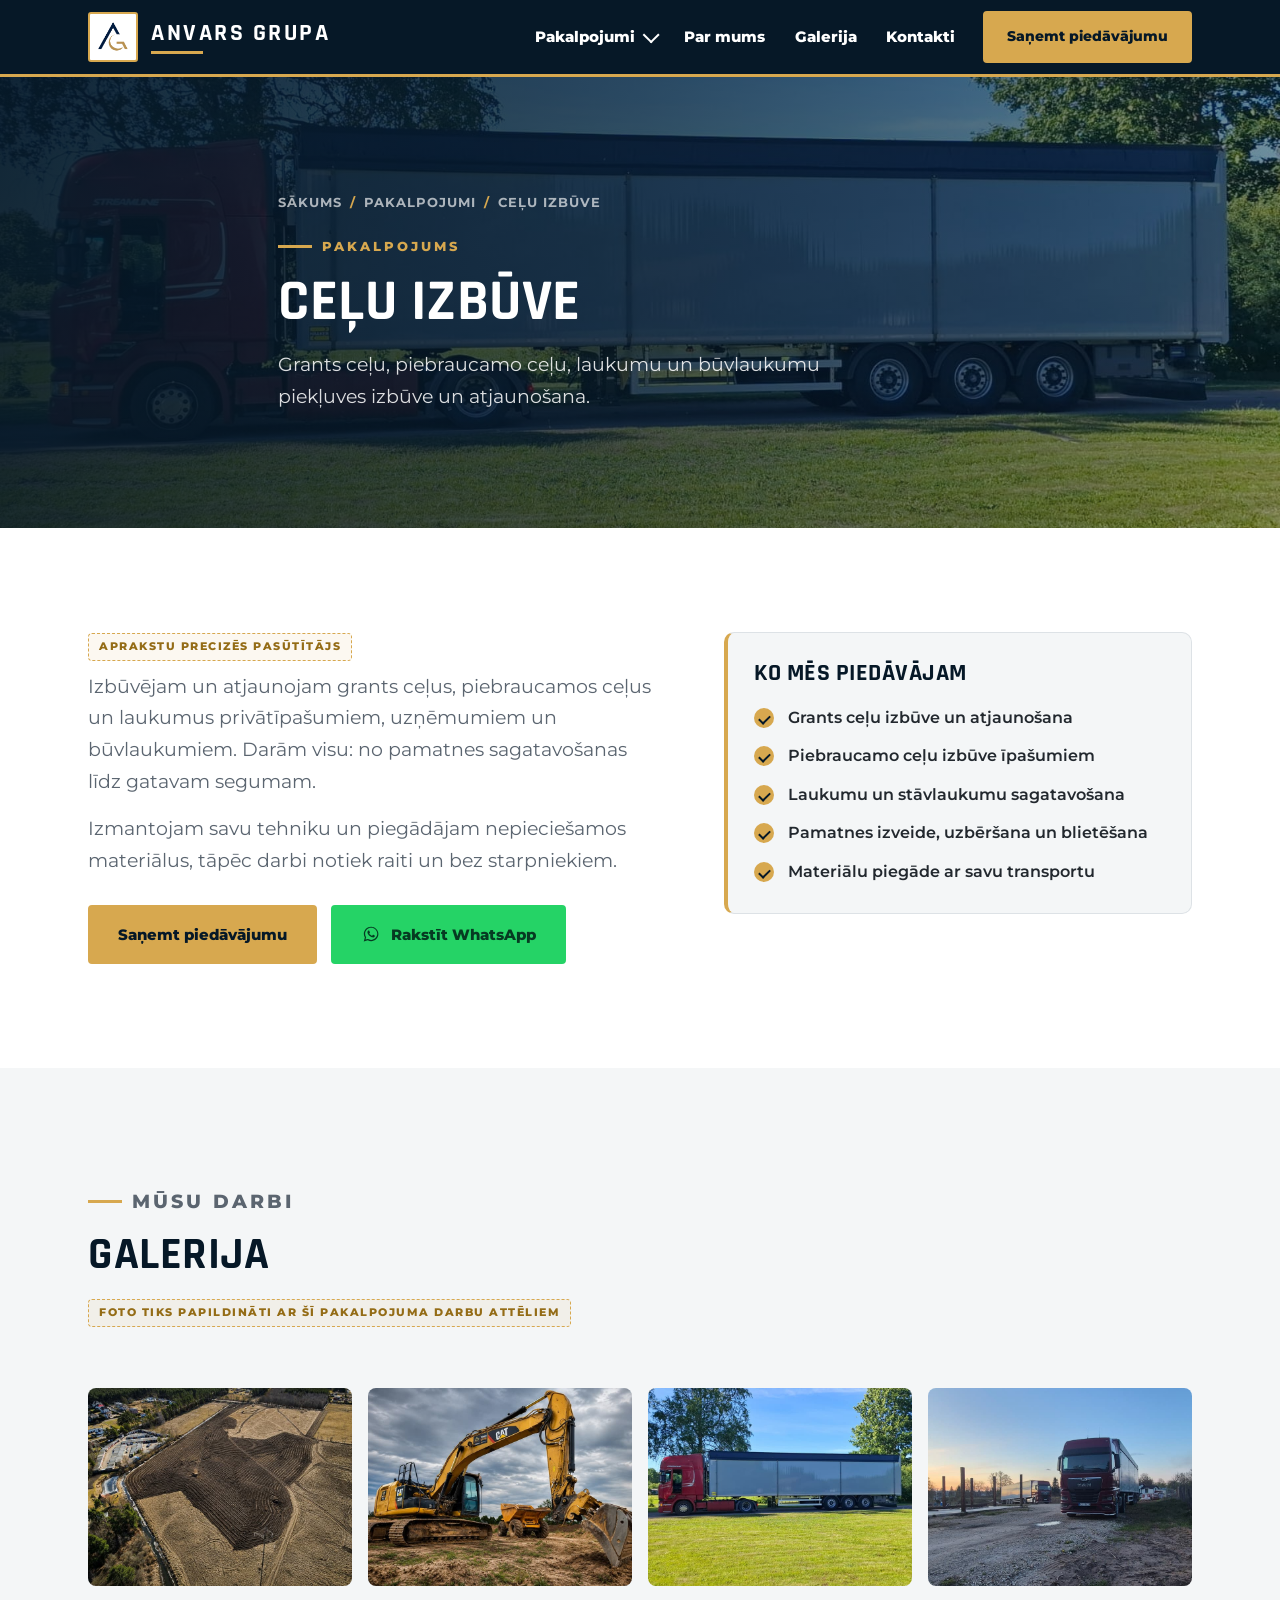
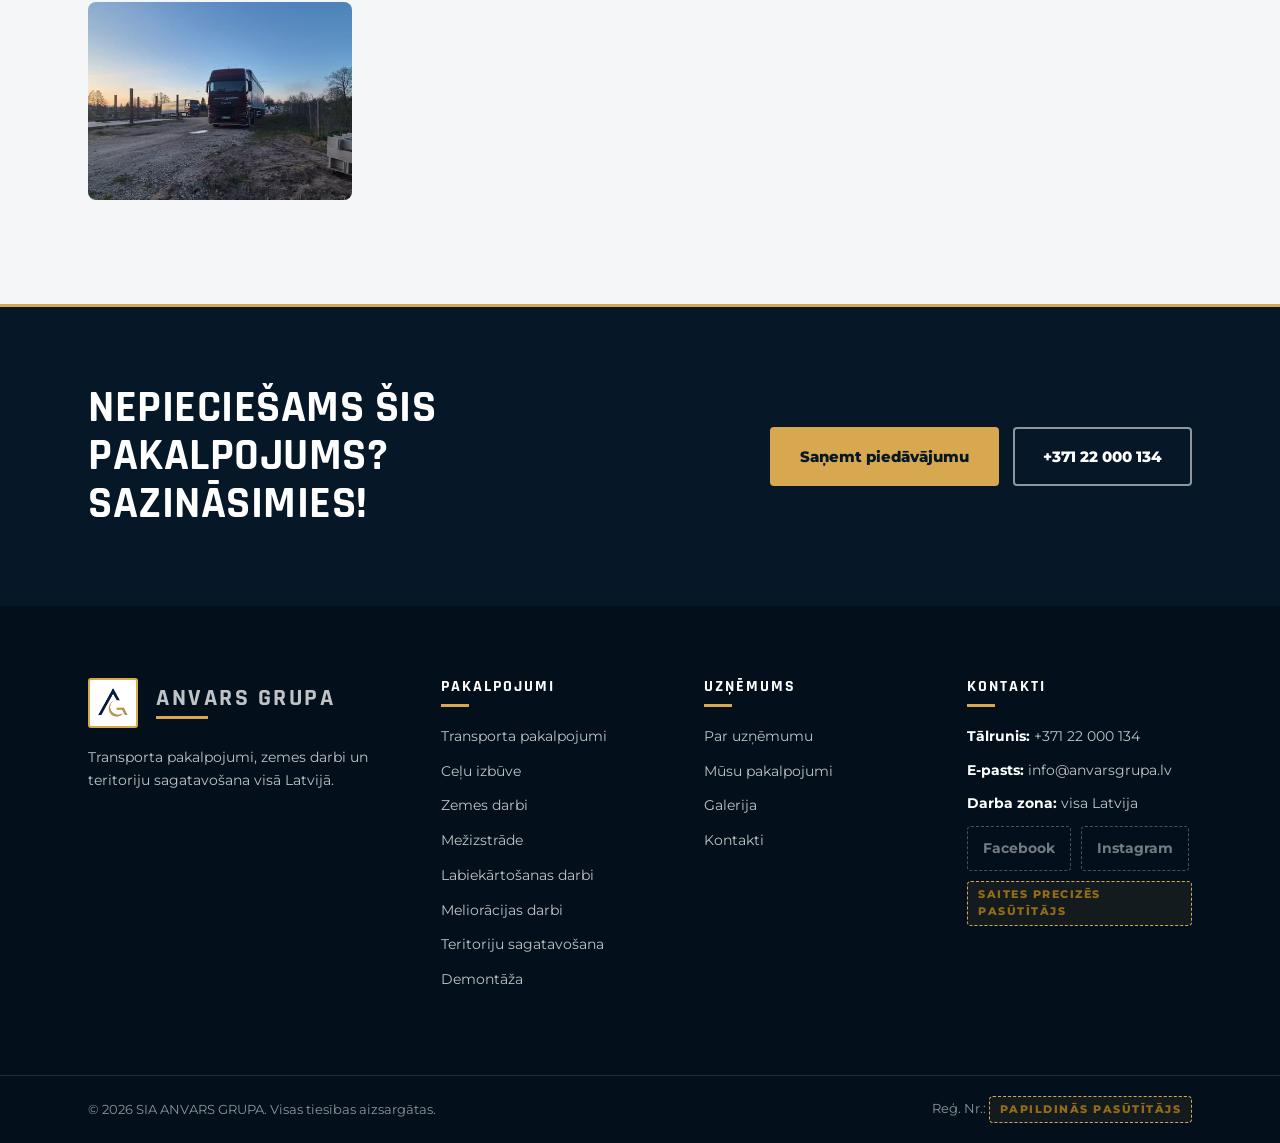
==== commit 888e41f5: "WhatsApp vednis, mobilā saziņas josla un galeriju labojumi Konversija. Kontaktu sadaļā pievienots pi" ====
--- a/celu-izbuve/index.html
+++ b/celu-izbuve/index.html
@@ -63,7 +63,7 @@
   <!-- HERO -->
 
   <section class="page-hero">
-    <img class="page-hero-img" src="../images/opt/transports28.jpg" alt="Materiālu piegāde ceļu izbūves objektā">
+    <img class="page-hero-img" src="../images/opt/transports28.jpg" alt="Vilcējs ar pārvietojamā dibena puspiekabi pļavā vasarā">
     <div class="hero-overlay"></div>
     <div class="container page-hero-inner">
       <nav class="breadcrumbs" aria-label="Atrašanās vieta">
@@ -90,7 +90,7 @@
           <p>Izmantojam savu tehniku un piegādājam nepieciešamos materiālus, tāpēc darbi notiek raiti un bez starpniekiem.</p>
         <div class="hero-actions">
           <a href="../index.html#kontakti" class="btn">Saņemt piedāvājumu</a>
-          <a href="https://wa.me/37122000134?text=Labdien!%20V%C4%93los%20sa%C5%86emt%20konsult%C4%81ciju%20par%20ANVARS%20GRUPA%20pakalpojumiem." class="btn btn--wa" target="_blank" rel="noopener">
+          <a href="https://wa.me/37122000134?text=Labdien!%20V%C4%93los%20sa%C5%86emt%20pied%C4%81v%C4%81jumu%20par%20ce%C4%BCu%20izb%C5%ABvi." class="btn btn--wa" target="_blank" rel="noopener">
             <svg viewBox="0 0 32 32" aria-hidden="true" fill="currentColor"><path d="M16.1 4.2c-6.4 0-11.6 5.2-11.6 11.5 0 2.2.6 4.2 1.7 6l-1.8 6.1 6.4-1.7c1.7 1 3.5 1.3 5.4 1.3 6.4 0 11.6-5.2 11.6-11.5S22.5 4.2 16.1 4.2zm0 21.2c-1.7 0-3.4-.5-4.8-1.3l-.4-.2-3.7 1 1-3.6-.2-.4c-1-1.6-1.4-3.4-1.4-5.2 0-5.3 4.3-9.6 9.7-9.6s9.7 4.3 9.7 9.6-4.4 9.7-9.9 9.7zm5.4-7.2c-.2-.1-1.8-.8-2-.9-.2-.1-.5-.1-.7.1-.2.4-.8 1-1 1.2-.1.2-.4.2-.6.1-.2-.1-1.2-.5-2.3-1.4-.8-.7-1.4-1.7-1.6-1.9-.1-.2 0-.5.1-.6.1-.1.2-.4.5-.5.1-.1.2-.2.4-.5.1-.1 0-.4 0-.5 0-.1-.7-1.7-1-2.3-.2-.6-.5-.5-.7-.5h-.6c-.2 0-.5.1-.7.4-.2.2-1 1-1 2.4s1 2.8 1.2 3c.1.2 2 3.2 5 4.4.7.4 1.3.5 1.7.6.7.2 1.3.1 1.8.1.6-.1 1.8-.7 2-1.4.2-.7.2-1.3.2-1.4-.1-.1-.4-.2-.6-.3z"/></svg>
             Rakstīt WhatsApp
           </a>
@@ -122,13 +122,19 @@
       </div>
       <div class="gallery-grid" data-reveal>
         <button type="button" class="gallery-item" data-full="../images/opt/sagatavosana1.jpg">
-          <img src="../images/opt/sagatavosana1-thumb.jpg" alt="Ceļu izbūve, darbu piemērs" loading="lazy">
+          <img src="../images/opt/sagatavosana1-thumb.jpg" alt="Sagatavots un nolīdzināts laukums no gaisa" loading="lazy">
         </button>
         <button type="button" class="gallery-item" data-full="../images/opt/raksana1.jpg">
-          <img src="../images/opt/raksana1-thumb.jpg" alt="Ceļu izbūve, darbu piemērs" loading="lazy">
+          <img src="../images/opt/raksana1-thumb.jpg" alt="Ekskavators un pašizgāzējs pamatnes darbos" loading="lazy">
         </button>
         <button type="button" class="gallery-item" data-full="../images/opt/transports28.jpg">
-          <img src="../images/opt/transports28-thumb.jpg" alt="Ceļu izbūve, darbu piemērs" loading="lazy">
+          <img src="../images/opt/transports28-thumb.jpg" alt="Vilcējs ar pārvietojamā dibena puspiekabi pļavā vasarā" loading="lazy">
+        </button>
+        <button type="button" class="gallery-item" data-full="../images/opt/transports7.jpg">
+          <img src="../images/opt/transports7-thumb.jpg" alt="Kravas automašīna izbūvējamā laukuma malā" loading="lazy">
+        </button>
+        <button type="button" class="gallery-item" data-full="../images/opt/transports8.jpg">
+          <img src="../images/opt/transports8-thumb.jpg" alt="Materiālu piegāde: betona bloki uz paletes objekta malā" loading="lazy">
         </button>
       </div>
     </div>
@@ -189,9 +195,10 @@
         <p><strong>Tālrunis:</strong> <a href="tel:+37122000134">+371&nbsp;22&nbsp;000&nbsp;134</a></p>
         <p><strong>E-pasts:</strong> <a href="mailto:info@anvarsgrupa.lv">info@anvarsgrupa.lv</a></p>
         <p><strong>Darba zona:</strong> visa Latvija</p>
-        <div class="social-links">
-          <a href="https://www.facebook.com/" target="_blank" rel="noopener">Facebook</a>
-          <a href="https://www.instagram.com/" target="_blank" rel="noopener">Instagram</a>
+        <div class="social-pending">
+          <span>Facebook</span>
+          <span>Instagram</span>
+          <span class="ph-note">Saites precizēs pasūtītājs</span>
         </div>
       </div>
 
@@ -205,6 +212,23 @@
     </div>
   </footer>
 
+  <!-- Ātrās saziņas josla (tikai mobilajā, parādās pēc hero) -->
+
+  <nav class="mobile-bar" aria-label="Ātrā saziņa">
+    <a class="mobile-bar-btn mobile-bar-btn--call" href="tel:+37122000134">
+      <svg viewBox="0 0 24 24" aria-hidden="true" fill="none" stroke="currentColor" stroke-width="2" stroke-linecap="round" stroke-linejoin="round">
+        <path d="M22 16.9v3a2 2 0 0 1-2.2 2 19.8 19.8 0 0 1-8.6-3 19.5 19.5 0 0 1-6-6 19.8 19.8 0 0 1-3-8.7A2 2 0 0 1 4.1 2h3a2 2 0 0 1 2 1.7c.1 1 .4 2 .7 2.8a2 2 0 0 1-.5 2.1L8.1 9.9a16 16 0 0 0 6 6l1.3-1.2a2 2 0 0 1 2.1-.5c.9.3 1.9.6 2.8.7a2 2 0 0 1 1.7 2z"/>
+      </svg>
+      Zvanīt
+    </a>
+    <a class="mobile-bar-btn mobile-bar-btn--wa" href="https://wa.me/37122000134?text=Labdien!%20V%C4%93los%20sa%C5%86emt%20pied%C4%81v%C4%81jumu%20par%20ce%C4%BCu%20izb%C5%ABvi." target="_blank" rel="noopener">
+      <svg viewBox="0 0 32 32" aria-hidden="true" fill="currentColor">
+        <path d="M16.1 4.2c-6.4 0-11.6 5.2-11.6 11.5 0 2.2.6 4.2 1.7 6l-1.8 6.1 6.4-1.7c1.7 1 3.5 1.3 5.4 1.3 6.4 0 11.6-5.2 11.6-11.5S22.5 4.2 16.1 4.2zm0 21.2c-1.7 0-3.4-.5-4.8-1.3l-.4-.2-3.7 1 1-3.6-.2-.4c-1-1.6-1.4-3.4-1.4-5.2 0-5.3 4.3-9.6 9.7-9.6s9.7 4.3 9.7 9.6-4.4 9.7-9.9 9.7zm5.4-7.2c-.2-.1-1.8-.8-2-.9-.2-.1-.5-.1-.7.1-.2.4-.8 1-1 1.2-.1.2-.4.2-.6.1-.2-.1-1.2-.5-2.3-1.4-.8-.7-1.4-1.7-1.6-1.9-.1-.2 0-.5.1-.6.1-.1.2-.4.5-.5.1-.1.2-.2.4-.5.1-.1 0-.4 0-.5 0-.1-.7-1.7-1-2.3-.2-.6-.5-.5-.7-.5h-.6c-.2 0-.5.1-.7.4-.2.2-1 1-1 2.4s1 2.8 1.2 3c.1.2 2 3.2 5 4.4.7.4 1.3.5 1.7.6.7.2 1.3.1 1.8.1.6-.1 1.8-.7 2-1.4.2-.7.2-1.3.2-1.4-.1-.1-.4-.2-.6-.3z"/>
+      </svg>
+      WhatsApp
+    </a>
+  </nav>
+
   <script src="../js/main.js" defer></script>
 </body>
 </html>
--- a/css/style.css
+++ b/css/style.css
@@ -15,6 +15,9 @@
   --blue-rgb: 6, 24, 39;
   --yellow: #d7a84f;
   --yellow-dark: #c2943f;
+  /* Zelts uz balta fona ir 2.2:1 — par maz tekstam. Šis tonis dod 4.76:1,
+     tāpēc teksts lieto to, bet dekoratīvās svītras paliek spilgti zeltā. */
+  --gold-text: #946c16;
   --yellow-rgb: 215, 168, 79;
   --white: #ffffff;
   --text: #22282e;
@@ -122,12 +125,19 @@
   display: inline-flex;
   align-items: center;
   gap: 10px;
-  color: var(--yellow);
+  color: var(--gold-text);
   font-weight: 800;
   font-size: 0.8rem;
   text-transform: uppercase;
   letter-spacing: 3px;
   margin-bottom: 14px;
+}
+
+.hero .kicker,
+.page-hero .kicker,
+.section--dark .kicker,
+.cta-band .kicker {
+  color: var(--yellow);
 }
 
 .kicker::before {
@@ -170,7 +180,7 @@
 .ph-note {
   display: inline-block;
   border: 1px dashed var(--yellow);
-  color: var(--yellow-dark);
+  color: var(--gold-text);
   background: rgba(var(--yellow-rgb), 0.08);
   font-size: 0.68rem;
   font-weight: 800;
@@ -210,6 +220,19 @@
   background: var(--yellow-dark);
   border-color: var(--yellow-dark);
   transform: translateY(-2px);
+}
+
+/* Neaktīva poga (vednī, kamēr nav atbildes) — citādi tā izskatās spiežama */
+
+.btn:disabled {
+  opacity: 0.45;
+  cursor: not-allowed;
+}
+
+.btn:disabled:hover {
+  background: var(--yellow);
+  border-color: var(--yellow);
+  transform: none;
 }
 
 .btn--outline {
@@ -770,7 +793,8 @@
     border-color 0.3s var(--ease);
 }
 
-.service-card:hover {
+.service-card:hover,
+.service-card:focus-within {
   transform: translateY(-6px);
   box-shadow: var(--shadow-card-hover);
   border-color: rgba(var(--yellow-rgb), 0.7);
@@ -791,9 +815,32 @@
   filter: saturate(0.95) brightness(0.94);
 }
 
-.service-card:hover .card-media img {
+.service-card:hover .card-media img,
+.service-card:focus-within .card-media img {
   transform: scale(1.06);
   filter: saturate(1.05) brightness(1);
+}
+
+/* Uzbraucot uz kartītes — plūstoši parādās krāsains plīvurs pāri attēlam */
+
+.card-media::after {
+  content: "";
+  position: absolute;
+  inset: 0;
+  z-index: 1;
+  pointer-events: none;
+  background: linear-gradient(
+    155deg,
+    rgba(var(--yellow-rgb), 0.34) 0%,
+    rgba(var(--blue-rgb), 0.6) 100%
+  );
+  opacity: 0;
+  transition: opacity 0.45s var(--ease);
+}
+
+.service-card:hover .card-media::after,
+.service-card:focus-within .card-media::after {
+  opacity: 1;
 }
 
 .card-num {
@@ -851,11 +898,13 @@
   transition: transform 0.25s var(--ease);
 }
 
-.service-card:hover .card-link {
-  color: var(--yellow-dark);
-}
-
-.service-card:hover .card-link .arrow {
+.service-card:hover .card-link,
+.service-card:focus-within .card-link {
+  color: var(--gold-text);
+}
+
+.service-card:hover .card-link .arrow,
+.service-card:focus-within .card-link .arrow {
   transform: translateX(4px);
 }
 
@@ -986,9 +1035,15 @@
 
 .about-media {
   position: relative;
+  /* Savs slāņu konteksts: bez tā nobīdītais rāmis pēc atklāšanās animācijas
+     aizslīd zem sekcijas fona un pazūd */
+  isolation: isolate;
 }
 
 .about-media img {
+  position: relative;
+  z-index: 1;
+  display: block;
   width: 100%;
   border-radius: var(--radius);
   box-shadow: var(--shadow-card-hover);
@@ -1002,7 +1057,7 @@
   inset: 18px -18px -18px 18px;
   border: 3px solid rgba(var(--yellow-rgb), 0.55);
   border-radius: var(--radius);
-  z-index: -1;
+  z-index: 0;
 }
 
 @media (max-width: 899px) {
@@ -1597,3 +1652,279 @@
     animation-duration: 0.01ms !important;
   }
 }
+
+
+/* =====================================================
+   15. MOBILĀ ĀTRĀS SAZIŅAS JOSLA
+   Parādās pēc hero ritināšanas; tikai šaurajos ekrānos.
+   ===================================================== */
+
+.mobile-bar {
+  position: fixed;
+  left: 0;
+  right: 0;
+  bottom: 0;
+  z-index: 880;
+  display: grid;
+  grid-template-columns: 1fr 1fr;
+  gap: 1px;
+  background: rgba(255, 255, 255, 0.14);
+  border-top: 3px solid var(--yellow);
+  transform: translateY(110%);
+  transition: transform 0.35s var(--ease);
+  padding-bottom: env(safe-area-inset-bottom, 0);
+}
+
+.mobile-bar.is-visible {
+  transform: translateY(0);
+}
+
+/* Kamēr atvērta izvēlne vai lightbox, josla netraucē */
+
+body.menu-locked .mobile-bar {
+  transform: translateY(110%);
+}
+
+.mobile-bar-btn {
+  display: flex;
+  align-items: center;
+  justify-content: center;
+  gap: 9px;
+  padding: 15px 10px;
+  background: var(--blue);
+  color: var(--white);
+  font-weight: 800;
+  font-size: 0.95rem;
+  letter-spacing: 0.5px;
+}
+
+.mobile-bar-btn svg {
+  width: 19px;
+  height: 19px;
+  flex-shrink: 0;
+}
+
+.mobile-bar-btn--wa {
+  background: var(--wa-green);
+  color: #05301c;
+}
+
+@media (min-width: 900px) {
+  .mobile-bar {
+    display: none;
+  }
+}
+
+/* Vieta joslai, lai tā nenosegtu kājenes beigas */
+
+@media (max-width: 899px) {
+  body {
+    padding-bottom: 58px;
+  }
+}
+
+
+/* =====================================================
+   16. PIEPRASĪJUMA VEDNIS (aizpilda WhatsApp ziņu)
+   ===================================================== */
+
+.quote-wizard {
+  background: var(--white);
+  border: 1px solid var(--border);
+  border-top: 4px solid var(--wa-green);
+  border-radius: var(--radius);
+  box-shadow: var(--shadow-card);
+  padding: clamp(24px, 4vw, 38px);
+  margin-bottom: clamp(26px, 4vw, 40px);
+}
+
+.qw-head {
+  display: flex;
+  align-items: flex-start;
+  justify-content: space-between;
+  gap: 18px;
+  flex-wrap: wrap;
+}
+
+.qw-head h3 {
+  font-size: var(--fs-h3);
+  color: var(--blue);
+}
+
+.qw-sub {
+  margin-top: 8px;
+  color: var(--text-muted);
+  font-size: 0.92rem;
+  max-width: 46ch;
+}
+
+.qw-step {
+  font-family: var(--font-display);
+  font-weight: 700;
+  font-size: 1.1rem;
+  letter-spacing: 2px;
+  color: var(--gold-text);
+  flex-shrink: 0;
+}
+
+.qw-progress {
+  height: 4px;
+  border-radius: 2px;
+  background: var(--border);
+  margin: 20px 0 26px;
+  overflow: hidden;
+}
+
+.qw-progress-bar {
+  display: block;
+  height: 100%;
+  width: 20%;
+  background: var(--yellow);
+  border-radius: 2px;
+  transition: width 0.35s var(--ease);
+}
+
+.qw-panel[hidden] {
+  display: none;
+}
+
+.qw-q {
+  font-family: var(--font-display);
+  font-weight: 700;
+  font-size: clamp(1.15rem, 1rem + 0.8vw, 1.45rem);
+  text-transform: uppercase;
+  letter-spacing: 0.5px;
+  color: var(--blue);
+  margin-bottom: 18px;
+}
+
+.qw-options {
+  display: grid;
+  grid-template-columns: 1fr;
+  gap: 10px;
+}
+
+@media (min-width: 640px) {
+  .qw-options {
+    grid-template-columns: repeat(2, 1fr);
+  }
+}
+
+.qw-chip {
+  text-align: left;
+  padding: 14px 16px;
+  background: var(--light-bg);
+  border: 2px solid var(--border);
+  border-radius: 6px;
+  color: var(--text);
+  font-family: var(--font-body);
+  font-weight: 600;
+  font-size: 0.94rem;
+  transition: border-color 0.2s var(--ease), background 0.2s var(--ease),
+    color 0.2s var(--ease);
+}
+
+.qw-chip:hover {
+  border-color: rgba(var(--yellow-rgb), 0.8);
+  background: var(--white);
+}
+
+.qw-chip[aria-pressed="true"] {
+  background: var(--blue);
+  border-color: var(--blue);
+  color: var(--white);
+}
+
+.qw-field {
+  display: block;
+}
+
+.qw-field input {
+  width: 100%;
+  padding: 15px 16px;
+  background: var(--light-bg);
+  border: 2px solid var(--border);
+  border-radius: 6px;
+  font-family: var(--font-body);
+  font-size: 1rem;
+  color: var(--text);
+}
+
+.qw-field input:focus {
+  outline: none;
+  border-color: var(--yellow);
+  background: var(--white);
+}
+
+.qw-hint {
+  margin-top: 10px;
+  font-size: 0.85rem;
+  color: var(--text-muted);
+}
+
+/* Kopsavilkums — priekšskatījums ziņai, kas aizies uz WhatsApp */
+
+.qw-summary {
+  background: var(--light-bg);
+  border-left: 4px solid var(--wa-green);
+  border-radius: 6px;
+  padding: 18px 20px;
+  font-size: 0.94rem;
+  line-height: 1.75;
+  white-space: pre-wrap;
+  color: var(--text);
+}
+
+.qw-actions {
+  display: flex;
+  flex-wrap: wrap;
+  gap: 12px;
+  margin-top: 26px;
+}
+
+.qw-actions .btn {
+  flex: 1 1 auto;
+  justify-content: center;
+}
+
+@media (min-width: 640px) {
+  .qw-actions .btn {
+    flex: 0 0 auto;
+  }
+}
+
+.btn--ghost {
+  background: transparent;
+  border-color: var(--border);
+  color: var(--text-muted);
+}
+
+.btn--ghost:hover {
+  background: var(--light-bg);
+  border-color: var(--text-muted);
+  color: var(--text);
+}
+
+.btn[hidden],
+.qw-actions a[hidden] {
+  display: none;
+}
+
+/* Kājenes sociālo tīklu vietturis, kamēr nav īsto adrešu */
+
+.social-pending {
+  display: flex;
+  flex-wrap: wrap;
+  align-items: center;
+  gap: 10px;
+}
+
+.social-pending span:not(.ph-note) {
+  display: inline-flex;
+  padding: 10px 15px;
+  border: 1px dashed rgba(255, 255, 255, 0.28);
+  border-radius: 4px;
+  color: rgba(255, 255, 255, 0.45);
+  font-size: 0.85rem;
+  font-weight: 700;
+}
